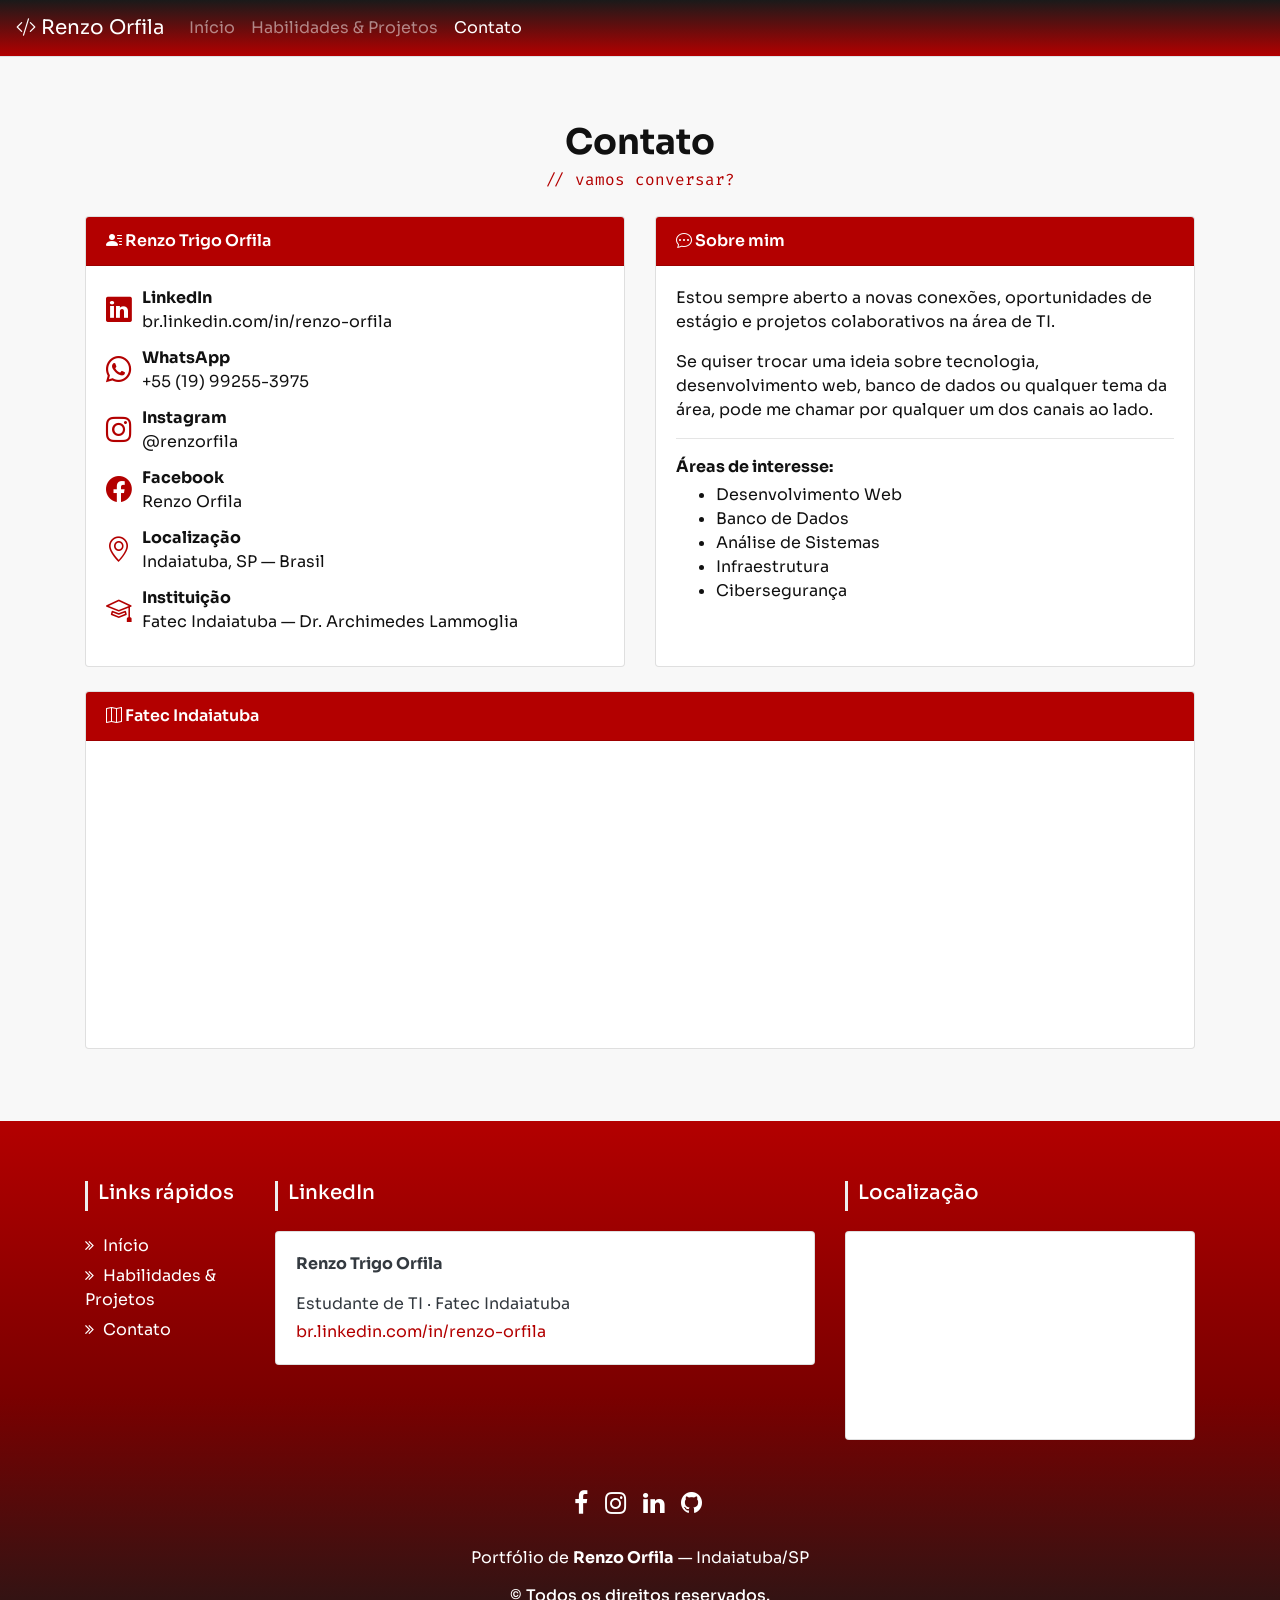
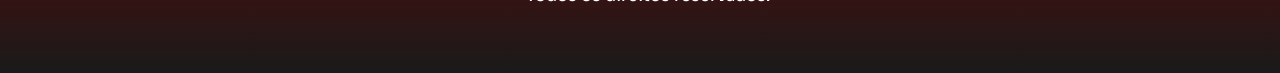
==== contato.html @ d4eb0bb4 "novo commit" ====
<!DOCTYPE html>
<html lang="pt-br">

<head>
    <meta charset="UTF-8">
    <meta name="viewport" content="width=device-width, initial-scale=1.0">
    <title>Contato | Renzo Orfila</title>
    <link rel="stylesheet" href="https://stackpath.bootstrapcdn.com/bootstrap/4.1.3/css/bootstrap.min.css">
    <link rel="stylesheet" href="css/footer.css">
    <link rel="stylesheet" href="https://cdn.jsdelivr.net/npm/bootstrap-icons@1.11.3/font/bootstrap-icons.min.css">
    <link rel="icon" href="data:image/svg+xml,<svg xmlns='http://www.w3.org/2000/svg' viewBox='0 0 100 100'><text y='.9em' font-size='90'>👨‍💻</text></svg>">
</head>

<body>

    <!-- Navbar -->
    <nav class="navbar navbar-expand-lg navbar-dark bg-dark border-bottom border-body mb-4 sticky-top" data-bs-theme="dark">
        <a class="navbar-brand" href="index.html">
            <i class="bi bi-code-slash"></i> Renzo Orfila
        </a>
        <button class="navbar-toggler" type="button" data-toggle="collapse" data-target="#navbarNav"
            aria-controls="navbarNav" aria-expanded="false" aria-label="Alterna navegação">
            <span class="navbar-toggler-icon"></span>
        </button>
        <div class="collapse navbar-collapse" id="navbarNav">
            <ul class="navbar-nav">
                <li class="nav-item">
                    <a class="nav-link" href="index.html">Início</a>
                </li>
                <li class="nav-item">
                    <a class="nav-link" href="sobre.html">Habilidades & Projetos</a>
                </li>
                <li class="nav-item active">
                    <a class="nav-link" href="contato.html">Contato</a>
                </li>
            </ul>
        </div>
    </nav>

    <!-- Título -->
     <div class="container">
        <div class="page-title">
        <h1>Contato</h1>
        <p class="subtitle">// vamos conversar?</p>
    </div>
     </div>


    <div class="container mb-5">

        <div class="row justify-content-center">

            <!-- Card principal de contato -->
            <div class="col-md-6 col-sm-12 mb-4">
                <div class="card shadow-sm h-100">
                    <div class="card-header" style="background:#b30000; color:#fff; font-weight:600;">
                        <i class="bi bi-person-lines-fill"></i> Renzo Trigo Orfila
                    </div>
                    <div class="card-body">

                        <div class="contact-item">
                            <i class="bi bi-linkedin contact-icon"></i>
                            <div>
                                <strong>LinkedIn</strong><br>
                                <a href="https://br.linkedin.com/in/renzo-orfila" target="_blank">br.linkedin.com/in/renzo-orfila</a>
                            </div>
                        </div>

                        <div class="contact-item">
                            <i class="bi bi-whatsapp contact-icon"></i>
                            <div>
                                <strong>WhatsApp</strong><br
                                ><a href="https://wa.me/5519992553975" target="_blank">+55 (19) 99255-3975</a>
                            </div>
                        </div>

                        <div class="contact-item">
                            <i class="bi bi-instagram contact-icon"></i>
                            <div>
                                <strong>Instagram</strong><br>
                                <a href="https://www.instagram.com/renzorfila/" target="_blank">@renzorfila</a>
                            </div>
                        </div>

                        <div class="contact-item">
                            <i class="bi bi-facebook contact-icon"></i>
                            <div>
                                <strong>Facebook</strong><br>
                                <a href="https://www.facebook.com/profile.php?id=100009068168611" target="_blank">Renzo Orfila</a>
                            </div>
                        </div>

                        <div class="contact-item">
                            <i class="bi bi-geo-alt contact-icon"></i>
                            <div>
                                <strong>Localização</strong><br>
                                Indaiatuba, SP — Brasil
                            </div>
                        </div>

                        <div class="contact-item">
                            <i class="bi bi-mortarboard contact-icon"></i>
                            <div>
                                <strong>Instituição</strong><br>
                                Fatec Indaiatuba — Dr. Archimedes Lammoglia
                            </div>
                        </div>

                    </div>
                </div>
            </div>

            <!-- Card de disponibilidade -->
            <div class="col-md-6 col-sm-12 mb-4">
                <div class="card shadow-sm h-100">
                    <div class="card-header" style="background:#b30000; color:#fff; font-weight:600;">
                        <i class="bi bi-chat-dots"></i> Sobre mim
                    </div>
                    <div class="card-body">
                        <p>Estou sempre aberto a novas conexões, oportunidades de estágio e projetos colaborativos na área de TI.</p>
                        <p>Se quiser trocar uma ideia sobre tecnologia, desenvolvimento web, banco de dados ou qualquer tema da área, pode me chamar por qualquer um dos canais ao lado.</p>
                        <hr>
                        <p class="mb-1"><strong>Áreas de interesse:</strong></p>
                        <ul class="mb-0">
                        <li>Desenvolvimento Web</li>
                        <li>Banco de Dados</li>
                        <li>Análise de Sistemas</li>
                        <li>Infraestrutura</li>
                        <li>Cibersegurança</li>
                    </ul>
                    </div>
                </div>
            </div>

        </div>

        <!-- Mapa -->
        <div class="row justify-content-center">
            <div class="col-md-12 col-sm-12 mb-4">
                <div class="card shadow-sm">
                    <div class="card-header" style="background:#b30000; color:#fff; font-weight:600;">
                        <i class="bi bi-map"></i> Fatec Indaiatuba
                    </div>
                    <div class="card-body" style="padding:0;">
                        <iframe src="https://www.google.com/maps/embed?pb=!1m18!1m12!1m3!1d3670.304099992333!2d-47.205159725930905!3d-23.0859611791294!2m3!1f0!2f0!3f0!3m2!1i1024!2i768!4f13.1!3m3!1m2!1s0x94c8b4b183d3173b%3A0xe4e10e5dd84bd49e!2sFatec%20Indaiatuba%20-%20Faculdade%20de%20Tecnologia%20de%20Indaiatuba%20Dr.%20Archimedes%20Lammoglia!5e0!3m2!1spt-BR!2sbr!4v1729251441810!5m2!1spt-BR!2sbr"
                            width="100%" height="300" style="border:0;" allowfullscreen="" loading="lazy" referrerpolicy="no-referrer-when-downgrade"></iframe>
                    </div>
                </div>
            </div>
        </div>

    </div>

    <!-- Footer -->
    <section id="footer">
        <div class="container">
            <div class="row text-center text-xs-center text-sm-left text-md-left">
                <div class="col-sm-12 col-md-2">
                    <h5>Links rápidos</h5>
                    <ul class="list-unstyled quick-links">
                        <li><a href="index.html"><i class="fa fa-angle-double-right"></i> Início</a></li>
                        <li><a href="sobre.html"><i class="fa fa-angle-double-right"></i> Habilidades & Projetos</a></li>
                        <li><a href="contato.html"><i class="fa fa-angle-double-right"></i> Contato</a></li>
                    </ul>
                </div>
                <div class="col-sm-12 col-md-6">
                    <h5>LinkedIn</h5>
                    <div class="card">
                        <div class="card-body text-dark text-left">
                            <p><strong>Renzo Trigo Orfila</strong></p>
                            <p class="mb-1">Estudante de TI · Fatec Indaiatuba</p>
                            <p class="mb-0"><a href="https://br.linkedin.com/in/renzo-orfila" target="_blank" style="color:#b30000;">br.linkedin.com/in/renzo-orfila</a></p>
                        </div>
                    </div>
                </div>
                <div class="col-sm-12 col-md-4">
                    <h5>Localização</h5>
                    <div class="card">
                        <div class="card-body" style="padding:0;">
                            <iframe src="https://www.google.com/maps/embed?pb=!1m18!1m12!1m3!1d3670.304099992333!2d-47.205159725930905!3d-23.0859611791294!2m3!1f0!2f0!3f0!3m2!1i1024!2i768!4f13.1!3m3!1m2!1s0x94c8b4b183d3173b%3A0xe4e10e5dd84bd49e!2sFatec%20Indaiatuba%20-%20Faculdade%20de%20Tecnologia%20de%20Indaiatuba%20Dr.%20Archimedes%20Lammoglia!5e0!3m2!1spt-BR!2sbr!4v1729251441810!5m2!1spt-BR!2sbr"
                                width="100%" height="200" style="border:0;" allowfullscreen="" loading="lazy" referrerpolicy="no-referrer-when-downgrade"></iframe>
                        </div>
                    </div>
                </div>
            </div>
            <div class="row">
                <div class="col-xs-12 col-sm-12 col-md-12 mt-2 mt-sm-5">
                    <ul class="list-unstyled list-inline social text-center">
                        <li class="list-inline-item"><a href="https://www.facebook.com/profile.php?id=100009068168611" target="_blank"><i class="fa fa-facebook"></i></a></li>
                        <li class="list-inline-item"><a href="https://www.instagram.com/renzorfila/" target="_blank"><i class="fa fa-instagram"></i></a></li>
                        <li class="list-inline-item"><a href="https://br.linkedin.com/in/renzo-orfila" target="_blank"><i class="fa fa-linkedin"></i></a></li>
                        <li class="list-inline-item"><a href="https://github.com/renzorfila" target="_blank"><i class="fa fa-github"></i></a></li>
                    </ul>
                </div>
                <hr>
            </div>
            <div class="row">
                <div class="col-xs-12 col-sm-12 col-md-12 mt-2 mt-sm-2 text-center text-white">
                    <p>Portfólio de <strong>Renzo Orfila</strong> — Indaiatuba/SP</p>
                    <p class="h6">© Todos os direitos reservados.</p>
                </div>
                <hr>
            </div>
        </div>
    </section>

    <script src="https://code.jquery.com/jquery-3.3.1.slim.min.js"></script>
    <script src="https://cdnjs.cloudflare.com/ajax/libs/popper.js/1.14.3/umd/popper.min.js"></script>
    <script src="https://stackpath.bootstrapcdn.com/bootstrap/4.1.3/js/bootstrap.min.js"></script>
</body>

</html>
---- css/footer.css ----
/* Portfolio - Renzo Orfila */
@import url('https://maxcdn.bootstrapcdn.com/font-awesome/4.7.0/css/font-awesome.min.css');
@import url('https://fonts.googleapis.com/css2?family=Fira+Code:wght@400;600&family=Sora:wght@300;400;600;700&display=swap');

:root {
    --accent: #b30000;
    --dark: #111;
    --light: #f8f8f8;
}

body {
    font-family: 'Sora', sans-serif;
    background-color: var(--light);
    color: var(--dark);
}

code, .mono {
    font-family: 'Fira Code', monospace;
}

/* ---- Headings ---- */
h1, h2 {
    text-align: center;
    margin-bottom: 3%;
}

/** ---- Navbar ---- */
.navbar.bg-dark {
    /*background-color: #1a1a2e !important;  troca pela cor que quiser */
    background: linear-gradient(180deg, #1a1a1a, #b30000) !important;
}
/* ---- Hero / page titles ---- */
.page-title {
    text-align: center;
    padding: 2.5rem 2rem 1.5rem;
    max-width: 800px;
    margin: 0 auto;
}
.page-title h1 {
    font-size: 2.2rem;
    font-weight: 700;
    margin-bottom: 0.3rem;
}
.page-title .subtitle {
    font-family: 'Fira Code', monospace;
    color: var(--accent);
    font-size: 1rem;
    margin-bottom: 0;
}

/* ---- Skill badges ---- */
.skill-badge {
    display: inline-block;
    background: var(--accent);
    color: #fff;
    border-radius: 4px;
    padding: 4px 12px;
    margin: 4px 3px;
    font-size: 0.82rem;
    font-family: 'Fira Code', monospace;
}

/* ---- Project cards ---- */
.project-card .card-header {
    background: var(--accent);
    color: #fff;
    font-weight: 600;
}
.project-card .card-footer {
    background: #f0f0f0;
    font-size: 0.8rem;
    font-family: 'Fira Code', monospace;
}

/* ---- Contact icons ---- */
.contact-icon {
    font-size: 1.6rem;
    margin-right: 10px;
    color: var(--accent);
}
.contact-item {
    display: flex;
    align-items: center;
    margin-bottom: 12px;
}
.contact-item a {
    color: var(--dark);
    text-decoration: none;
}
.contact-item a:hover {
    color: var(--accent);
}

/* ---- Section padding ---- */
section {
    padding: 60px 0;
}

/* ---- Footer ---- */
#footer {
    /*background: var(--accent) !important;
    background-color: #111;*/
    background: linear-gradient(180deg, #b30000, #7a0000, #1a1a1a);
}
#footer h5 {
    padding-left: 10px;
    border-left: 3px solid #eee;
    padding-bottom: 6px;
    margin-bottom: 20px;
    color: #fff;
}
#footer a {
    color: #fff;
    text-decoration: none !important;
}
#footer ul.social li {
    padding: 3px 0;
}
#footer ul.social li a i {
    margin-right: 5px;
    font-size: 25px;
    transition: .5s all ease;
}
#footer ul.social li:hover a i {
    font-size: 30px;
    margin-top: -10px;
}
#footer ul.social li a,
#footer ul.quick-links li a {
    color: #fff;
}
#footer ul.social li a:hover {
    color: #eee;
}
#footer ul.quick-links li {
    padding: 3px 0;
    transition: .5s all ease;
}
#footer ul.quick-links li:hover {
    margin-left: 5px;
    font-weight: 700;
}
#footer ul.quick-links li a i {
    margin-right: 5px;
}

@media (max-width: 767px) {
    #footer h5 {
        padding-left: 0;
        border-left: transparent;
        padding-bottom: 0;
        margin-bottom: 10px;
    }
}
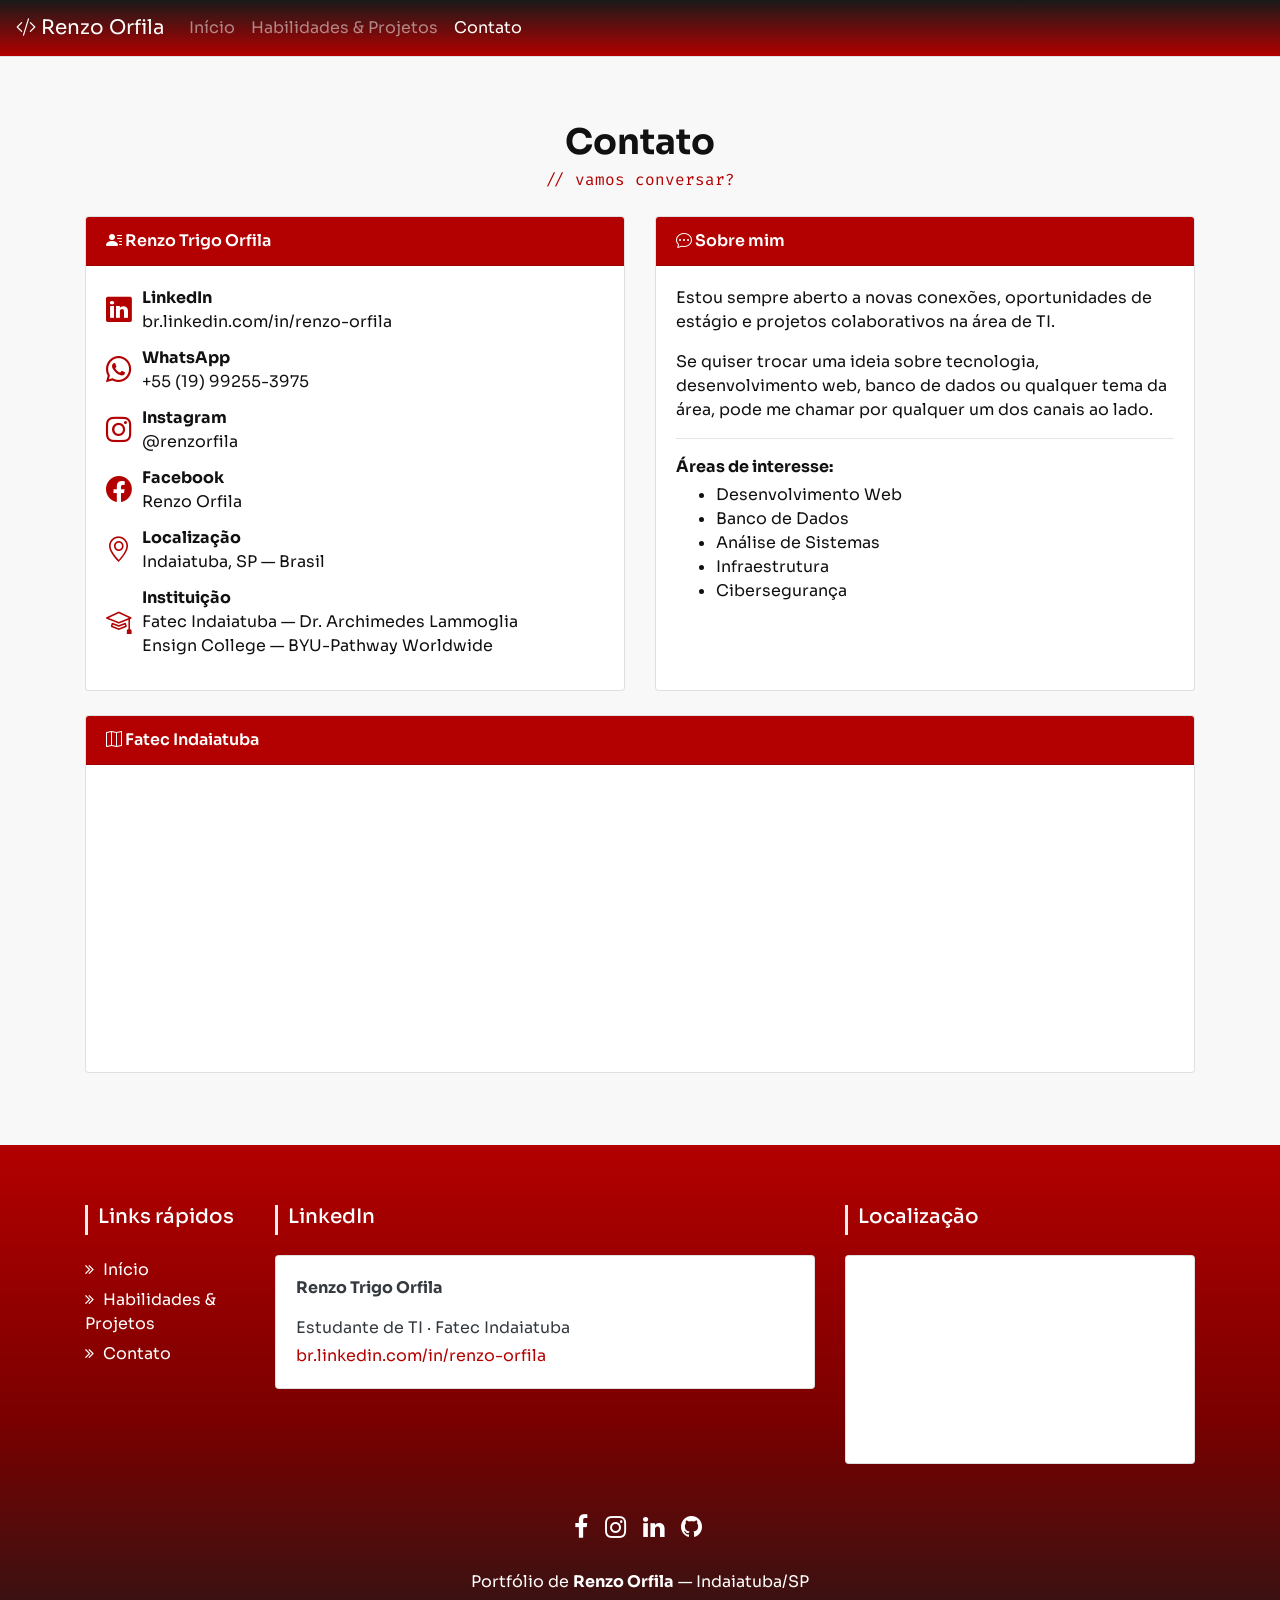
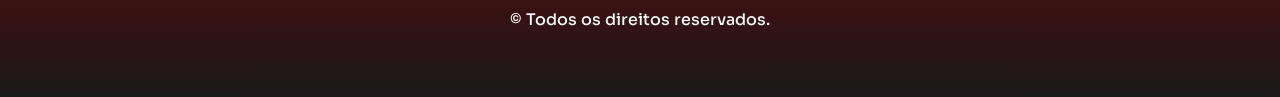
==== commit 35e2ac9b: "Atualizando portfólio" ====
--- a/contato.html
+++ b/contato.html
@@ -102,7 +102,8 @@
                             <i class="bi bi-mortarboard contact-icon"></i>
                             <div>
                                 <strong>Instituição</strong><br>
-                                Fatec Indaiatuba — Dr. Archimedes Lammoglia
+                                Fatec Indaiatuba — Dr. Archimedes Lammoglia<br>
+                                Ensign College — BYU-Pathway Worldwide
                             </div>
                         </div>
 
